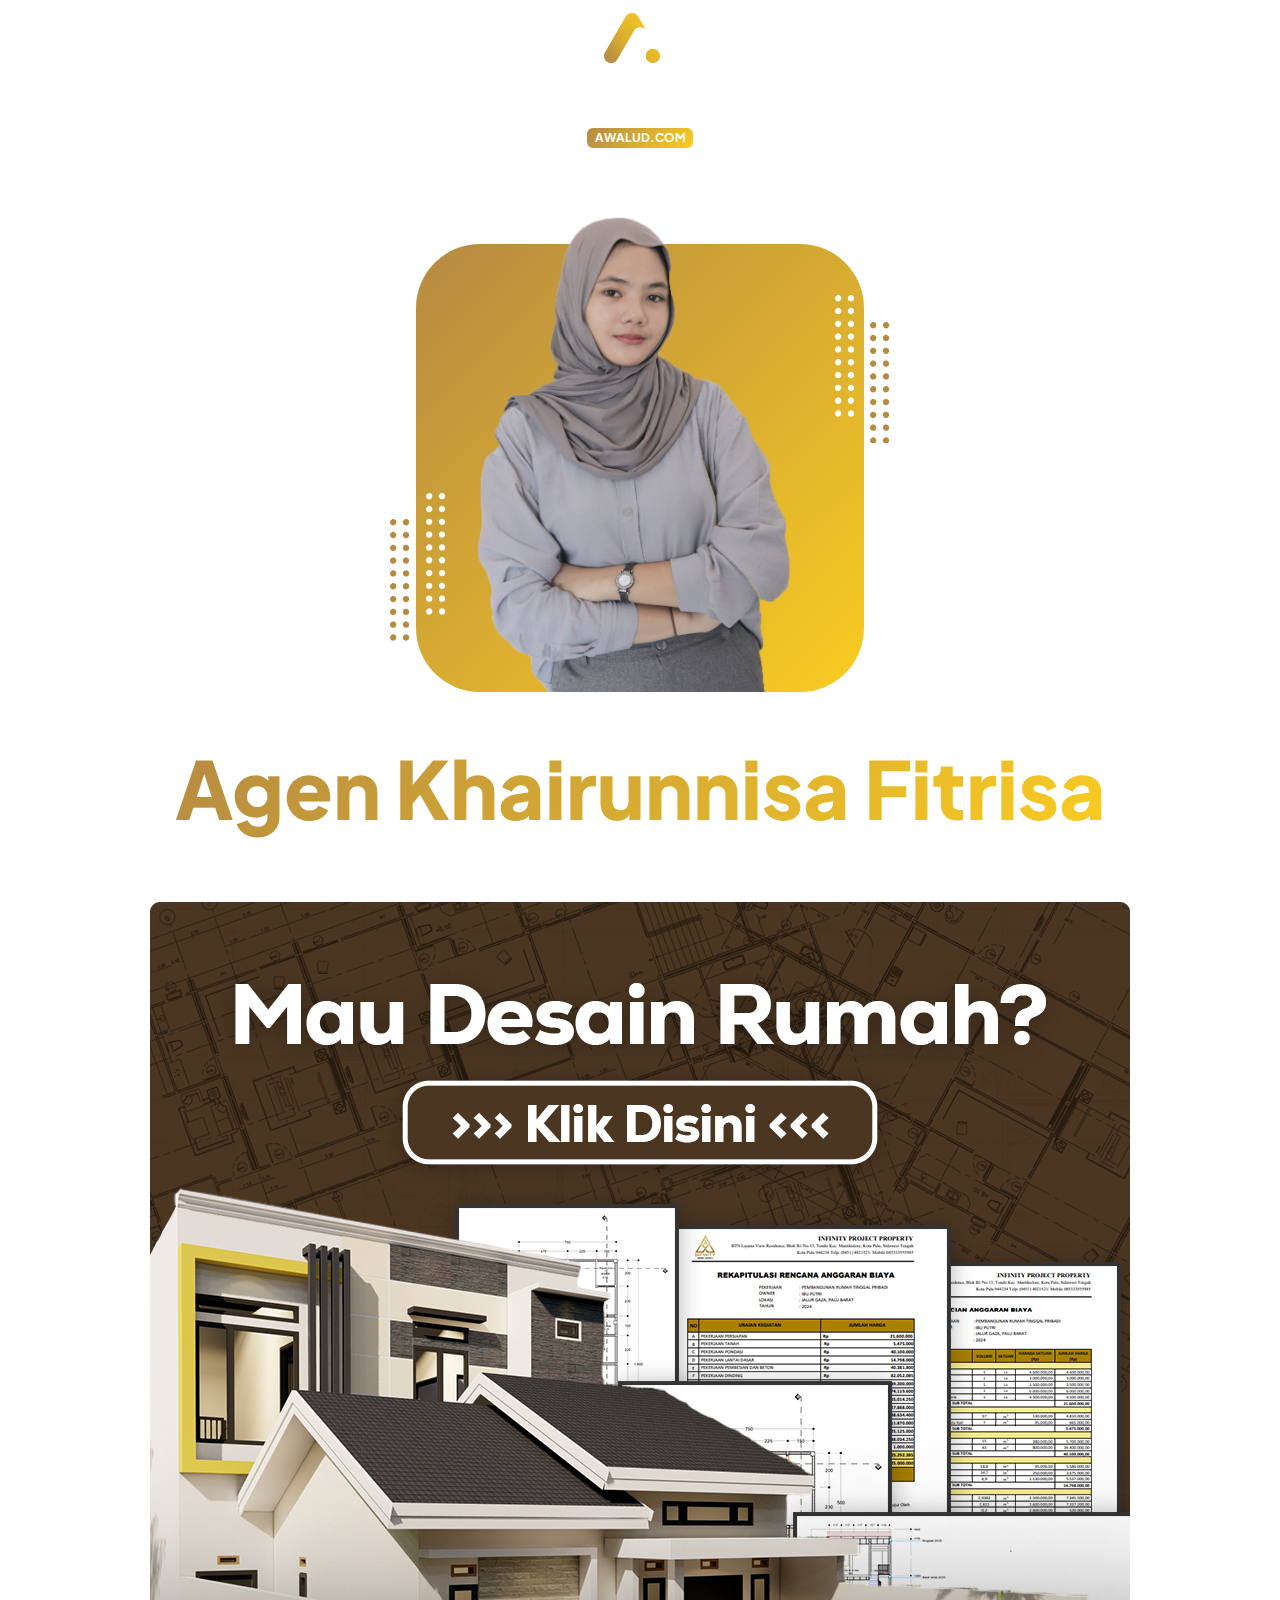
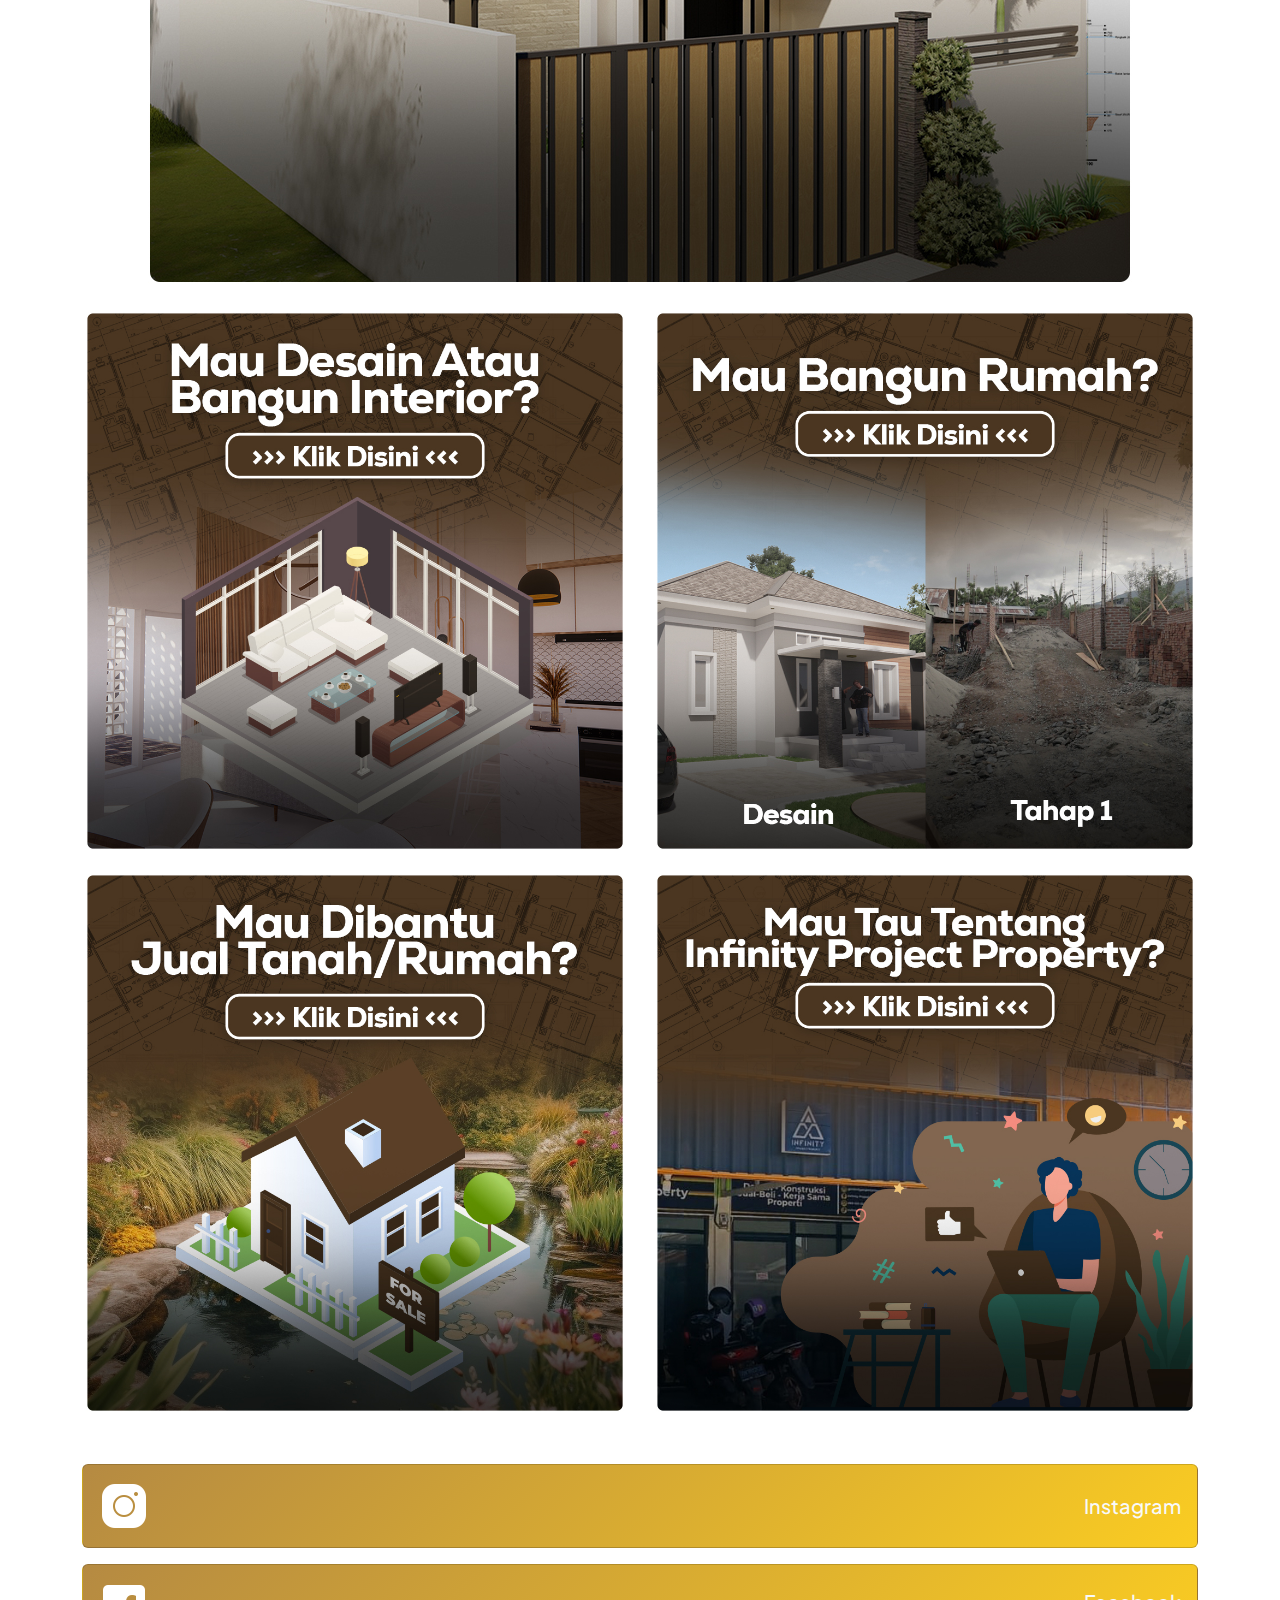
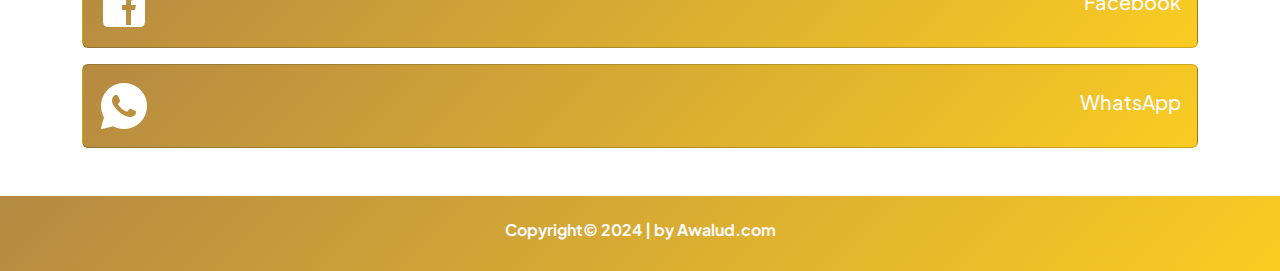
==== agen-nisa.html @ de3fcd7c "Add & Update" ====
<!DOCTYPE html>
<html lang="en">
  <head>
    <meta charset="utf-8" />
    <meta
      name="viewport"
      content="width=device-width, initial-scale=1, shrink-to-fit=no"
    />
    <meta name="description" content="" />
    <meta name="author" content="" />
    <title>Selamat Datang di | Awalud.com</title>
    <!-- Favicon-->
    <link rel="icon" type="image/x-icon" href="assets/logo.png" />
    <!-- Custom Google font-->
    <link rel="preconnect" href="https://fonts.googleapis.com" />
    <link rel="preconnect" href="https://fonts.gstatic.com" crossorigin />
    <link
      href="https://fonts.googleapis.com/css2?family=Plus+Jakarta+Sans:wght@100;200;300;400;500;600;700;800;900&amp;display=swap"
      rel="stylesheet"
    />
    <!-- Bootstrap icons-->
    <link
      href="https://cdn.jsdelivr.net/npm/bootstrap-icons@1.8.1/font/bootstrap-icons.css"
      rel="stylesheet"
    />
    <!-- Vendor CSS Files -->
    <link href="vendor/aos/aos.css" rel="stylesheet" />
    <!-- Core theme CSS (includes Bootstrap)-->
    <link href="css/styles.css" rel="stylesheet" />
    <style>
      #hero .animated {
        animation: up-down 2s ease-in-out infinite alternate-reverse both;
      }
      .ms-3 {
        margin-left: 1rem; /* Atau jumlah yang sesuai */
      }
    </style>
  </head>
  <body class="d-flex flex-column h-100">
    <main class="flex-shrink-0">
      <!-- Navigation-->
      <nav class="navbar fixed-top navbar-light bg-white sticky-top">
        <div class="container d-flex justify-content-center">
          <a class="navbar-brand" href="index.html">
            <img
              height="50"
              class="d-inline-block align-top"
              src="assets/logo/logo.png"
              alt=""
            />
          </a>
        </div>
      </nav>

      <!-- Header-->
      <header class="py-5">
        <div class="container">
          <div class="row align-items-center">
            <div class="col-xxl-12">
              <!-- Header text content-->
              <div class="text-center text-xxl-center">
                <div
                  class="badge bg-gradient-primary-to-secondary text-white mb-3"
                >
                  <div class="text-uppercase">Awalud.com</div>
                </div>
              </div>
            </div>
            <div class="col-xxl-12">
              <!-- Header profile picture-->
              <div
                id="hero"
                class="d-flex justify-content-center mt-3 mt-xxl-0"
              >
                <div class="profile bg-gradient-primary-to-secondary">
                  <!-- TIP: For best results, use a photo with a transparent background like the demo example below-->
                  <!-- Watch a tutorial on how to do this on YouTube (link)-->
                  <img
                    class="profile-img animated rounded"
                    src="assets/agen/agen-prisil.png"
                    alt="..."
                  />
                  <div class="dots-1">
                    <!-- SVG Dots-->
                    <svg
                      version="1.1"
                      xmlns="http://www.w3.org/2000/svg"
                      xmlns:xlink="http://www.w3.org/1999/xlink"
                      x="0px"
                      y="0px"
                      viewBox="0 0 191.6 1215.4"
                      style="enable-background: new 0 0 191.6 1215.4"
                      xml:space="preserve"
                    >
                      <g
                        transform="translate(0.000000,1280.000000) scale(0.100000,-0.100000)"
                      >
                        <path
                          d="M227.7,12788.6c-105-35-200-141-222-248c-43-206,163-412,369-369c155,32,275,190,260,339c-11,105-90,213-190,262        C383.7,12801.6,289.7,12808.6,227.7,12788.6z"
                        ></path>
                        <path
                          d="M1507.7,12788.6c-151-50-253-216-222-362c25-119,136-230,254-255c194-41,395,142,375,339c-11,105-90,213-190,262        C1663.7,12801.6,1569.7,12808.6,1507.7,12788.6z"
                        ></path>
                        <path
                          d="M227.7,11508.6c-105-35-200-141-222-248c-43-206,163-412,369-369c155,32,275,190,260,339c-11,105-90,213-190,262        C383.7,11521.6,289.7,11528.6,227.7,11508.6z"
                        ></path>
                        <path
                          d="M1507.7,11508.6c-151-50-253-216-222-362c25-119,136-230,254-255c194-41,395,142,375,339c-11,105-90,213-190,262        C1663.7,11521.6,1569.7,11528.6,1507.7,11508.6z"
                        ></path>
                        <path
                          d="M227.7,10228.6c-105-35-200-141-222-248c-43-206,163-412,369-369c155,32,275,190,260,339c-11,105-90,213-190,262        C383.7,10241.6,289.7,10248.6,227.7,10228.6z"
                        ></path>
                        <path
                          d="M1507.7,10228.6c-105-35-200-141-222-248c-43-206,163-412,369-369c155,32,275,190,260,339c-11,105-90,213-190,262        C1663.7,10241.6,1569.7,10248.6,1507.7,10228.6z"
                        ></path>
                        <path
                          d="M227.7,8948.6c-105-35-200-141-222-248c-43-206,163-412,369-369c155,32,275,190,260,339c-11,105-90,213-190,262        C383.7,8961.6,289.7,8968.6,227.7,8948.6z"
                        ></path>
                        <path
                          d="M1507.7,8948.6c-105-35-200-141-222-248c-43-206,163-412,369-369c155,32,275,190,260,339c-11,105-90,213-190,262        C1663.7,8961.6,1569.7,8968.6,1507.7,8948.6z"
                        ></path>
                        <path
                          d="M227.7,7668.6c-105-35-200-141-222-248c-43-206,163-412,369-369c155,32,275,190,260,339c-11,105-90,213-190,262        C383.7,7681.6,289.7,7688.6,227.7,7668.6z"
                        ></path>
                        <path
                          d="M1507.7,7668.6c-105-35-200-141-222-248c-43-206,163-412,369-369c155,32,275,190,260,339c-11,105-90,213-190,262        C1663.7,7681.6,1569.7,7688.6,1507.7,7668.6z"
                        ></path>
                        <path
                          d="M227.7,6388.6c-105-35-200-141-222-248c-43-206,163-412,369-369c155,32,275,190,260,339c-11,105-90,213-190,262        C383.7,6401.6,289.7,6408.6,227.7,6388.6z"
                        ></path>
                        <path
                          d="M1507.7,6388.6c-105-35-200-141-222-248c-43-206,163-412,369-369c155,32,275,190,260,339c-11,105-90,213-190,262        C1663.7,6401.6,1569.7,6408.6,1507.7,6388.6z"
                        ></path>
                        <path
                          d="M227.7,5108.6c-105-35-200-141-222-248c-43-206,163-412,369-369c155,32,275,190,260,339c-11,105-90,213-190,262        C383.7,5121.6,289.7,5128.6,227.7,5108.6z"
                        ></path>
                        <path
                          d="M1507.7,5108.6c-105-35-200-141-222-248c-43-206,163-412,369-369c155,32,275,190,260,339c-11,105-90,213-190,262        C1663.7,5121.6,1569.7,5128.6,1507.7,5108.6z"
                        ></path>
                        <path
                          d="M227.7,3828.6c-105-35-200-141-222-248c-43-206,163-412,369-369c155,32,275,190,260,339c-11,105-90,213-190,262        C383.7,3841.6,289.7,3848.6,227.7,3828.6z"
                        ></path>
                        <path
                          d="M1507.7,3828.6c-105-35-200-141-222-248c-43-206,163-412,369-369c155,32,275,190,260,339c-11,105-90,213-190,262        C1663.7,3841.6,1569.7,3848.6,1507.7,3828.6z"
                        ></path>
                        <path
                          d="M227.7,2548.6c-105-35-200-141-222-248c-43-206,163-412,369-369c155,32,275,190,260,339c-11,105-90,213-190,262        C383.7,2561.6,289.7,2568.6,227.7,2548.6z"
                        ></path>
                        <path
                          d="M1507.7,2548.6c-105-35-200-141-222-248c-43-206,163-412,369-369c155,32,275,190,260,339c-11,105-90,213-190,262        C1663.7,2561.6,1569.7,2568.6,1507.7,2548.6z"
                        ></path>
                        <path
                          d="M227.7,1268.6c-105-35-200-141-222-248c-43-206,163-412,369-369c155,32,275,190,260,339c-11,105-90,213-190,262        C383.7,1281.6,289.7,1288.6,227.7,1268.6z"
                        ></path>
                        <path
                          d="M1507.7,1268.6c-105-35-200-141-222-248c-43-206,163-412,369-369c155,32,275,190,260,339c-11,105-90,213-190,262        C1663.7,1281.6,1569.7,1288.6,1507.7,1268.6z"
                        ></path>
                      </g>
                    </svg>
                    <!-- END of SVG dots-->
                  </div>
                  <div class="dots-2">
                    <!-- SVG Dots-->
                    <svg
                      version="1.1"
                      xmlns="http://www.w3.org/2000/svg"
                      xmlns:xlink="http://www.w3.org/1999/xlink"
                      x="0px"
                      y="0px"
                      viewBox="0 0 191.6 1215.4"
                      style="enable-background: new 0 0 191.6 1215.4"
                      xml:space="preserve"
                    >
                      <g
                        transform="translate(0.000000,1280.000000) scale(0.100000,-0.100000)"
                      >
                        <path
                          d="M227.7,12788.6c-105-35-200-141-222-248c-43-206,163-412,369-369c155,32,275,190,260,339c-11,105-90,213-190,262        C383.7,12801.6,289.7,12808.6,227.7,12788.6z"
                        ></path>
                        <path
                          d="M1507.7,12788.6c-151-50-253-216-222-362c25-119,136-230,254-255c194-41,395,142,375,339c-11,105-90,213-190,262        C1663.7,12801.6,1569.7,12808.6,1507.7,12788.6z"
                        ></path>
                        <path
                          d="M227.7,11508.6c-105-35-200-141-222-248c-43-206,163-412,369-369c155,32,275,190,260,339c-11,105-90,213-190,262        C383.7,11521.6,289.7,11528.6,227.7,11508.6z"
                        ></path>
                        <path
                          d="M1507.7,11508.6c-151-50-253-216-222-362c25-119,136-230,254-255c194-41,395,142,375,339c-11,105-90,213-190,262        C1663.7,11521.6,1569.7,11528.6,1507.7,11508.6z"
                        ></path>
                        <path
                          d="M227.7,10228.6c-105-35-200-141-222-248c-43-206,163-412,369-369c155,32,275,190,260,339c-11,105-90,213-190,262        C383.7,10241.6,289.7,10248.6,227.7,10228.6z"
                        ></path>
                        <path
                          d="M1507.7,10228.6c-105-35-200-141-222-248c-43-206,163-412,369-369c155,32,275,190,260,339c-11,105-90,213-190,262        C1663.7,10241.6,1569.7,10248.6,1507.7,10228.6z"
                        ></path>
                        <path
                          d="M227.7,8948.6c-105-35-200-141-222-248c-43-206,163-412,369-369c155,32,275,190,260,339c-11,105-90,213-190,262        C383.7,8961.6,289.7,8968.6,227.7,8948.6z"
                        ></path>
                        <path
                          d="M1507.7,8948.6c-105-35-200-141-222-248c-43-206,163-412,369-369c155,32,275,190,260,339c-11,105-90,213-190,262        C1663.7,8961.6,1569.7,8968.6,1507.7,8948.6z"
                        ></path>
                        <path
                          d="M227.7,7668.6c-105-35-200-141-222-248c-43-206,163-412,369-369c155,32,275,190,260,339c-11,105-90,213-190,262        C383.7,7681.6,289.7,7688.6,227.7,7668.6z"
                        ></path>
                        <path
                          d="M1507.7,7668.6c-105-35-200-141-222-248c-43-206,163-412,369-369c155,32,275,190,260,339c-11,105-90,213-190,262        C1663.7,7681.6,1569.7,7688.6,1507.7,7668.6z"
                        ></path>
                        <path
                          d="M227.7,6388.6c-105-35-200-141-222-248c-43-206,163-412,369-369c155,32,275,190,260,339c-11,105-90,213-190,262        C383.7,6401.6,289.7,6408.6,227.7,6388.6z"
                        ></path>
                        <path
                          d="M1507.7,6388.6c-105-35-200-141-222-248c-43-206,163-412,369-369c155,32,275,190,260,339c-11,105-90,213-190,262        C1663.7,6401.6,1569.7,6408.6,1507.7,6388.6z"
                        ></path>
                        <path
                          d="M227.7,5108.6c-105-35-200-141-222-248c-43-206,163-412,369-369c155,32,275,190,260,339c-11,105-90,213-190,262        C383.7,5121.6,289.7,5128.6,227.7,5108.6z"
                        ></path>
                        <path
                          d="M1507.7,5108.6c-105-35-200-141-222-248c-43-206,163-412,369-369c155,32,275,190,260,339c-11,105-90,213-190,262        C1663.7,5121.6,1569.7,5128.6,1507.7,5108.6z"
                        ></path>
                        <path
                          d="M227.7,3828.6c-105-35-200-141-222-248c-43-206,163-412,369-369c155,32,275,190,260,339c-11,105-90,213-190,262        C383.7,3841.6,289.7,3848.6,227.7,3828.6z"
                        ></path>
                        <path
                          d="M1507.7,3828.6c-105-35-200-141-222-248c-43-206,163-412,369-369c155,32,275,190,260,339c-11,105-90,213-190,262        C1663.7,3841.6,1569.7,3848.6,1507.7,3828.6z"
                        ></path>
                        <path
                          d="M227.7,2548.6c-105-35-200-141-222-248c-43-206,163-412,369-369c155,32,275,190,260,339c-11,105-90,213-190,262        C383.7,2561.6,289.7,2568.6,227.7,2548.6z"
                        ></path>
                        <path
                          d="M1507.7,2548.6c-105-35-200-141-222-248c-43-206,163-412,369-369c155,32,275,190,260,339c-11,105-90,213-190,262        C1663.7,2561.6,1569.7,2568.6,1507.7,2548.6z"
                        ></path>
                        <path
                          d="M227.7,1268.6c-105-35-200-141-222-248c-43-206,163-412,369-369c155,32,275,190,260,339c-11,105-90,213-190,262        C383.7,1281.6,289.7,1288.6,227.7,1268.6z"
                        ></path>
                        <path
                          d="M1507.7,1268.6c-105-35-200-141-222-248c-43-206,163-412,369-369c155,32,275,190,260,339c-11,105-90,213-190,262        C1663.7,1281.6,1569.7,1288.6,1507.7,1268.6z"
                        ></path>
                      </g>
                    </svg>
                    <!-- END of SVG dots-->
                  </div>
                  <div class="dots-3">
                    <!-- SVG Dots-->
                    <svg
                      version="1.1"
                      xmlns="http://www.w3.org/2000/svg"
                      xmlns:xlink="http://www.w3.org/1999/xlink"
                      x="0px"
                      y="0px"
                      viewBox="0 0 191.6 1215.4"
                      style="enable-background: new 0 0 191.6 1215.4"
                      xml:space="preserve"
                    >
                      <g
                        transform="translate(0.000000,1280.000000) scale(0.100000,-0.100000)"
                      >
                        <path
                          d="M227.7,12788.6c-105-35-200-141-222-248c-43-206,163-412,369-369c155,32,275,190,260,339c-11,105-90,213-190,262        C383.7,12801.6,289.7,12808.6,227.7,12788.6z"
                        ></path>
                        <path
                          d="M1507.7,12788.6c-151-50-253-216-222-362c25-119,136-230,254-255c194-41,395,142,375,339c-11,105-90,213-190,262        C1663.7,12801.6,1569.7,12808.6,1507.7,12788.6z"
                        ></path>
                        <path
                          d="M227.7,11508.6c-105-35-200-141-222-248c-43-206,163-412,369-369c155,32,275,190,260,339c-11,105-90,213-190,262        C383.7,11521.6,289.7,11528.6,227.7,11508.6z"
                        ></path>
                        <path
                          d="M1507.7,11508.6c-151-50-253-216-222-362c25-119,136-230,254-255c194-41,395,142,375,339c-11,105-90,213-190,262        C1663.7,11521.6,1569.7,11528.6,1507.7,11508.6z"
                        ></path>
                        <path
                          d="M227.7,10228.6c-105-35-200-141-222-248c-43-206,163-412,369-369c155,32,275,190,260,339c-11,105-90,213-190,262        C383.7,10241.6,289.7,10248.6,227.7,10228.6z"
                        ></path>
                        <path
                          d="M1507.7,10228.6c-105-35-200-141-222-248c-43-206,163-412,369-369c155,32,275,190,260,339c-11,105-90,213-190,262        C1663.7,10241.6,1569.7,10248.6,1507.7,10228.6z"
                        ></path>
                        <path
                          d="M227.7,8948.6c-105-35-200-141-222-248c-43-206,163-412,369-369c155,32,275,190,260,339c-11,105-90,213-190,262        C383.7,8961.6,289.7,8968.6,227.7,8948.6z"
                        ></path>
                        <path
                          d="M1507.7,8948.6c-105-35-200-141-222-248c-43-206,163-412,369-369c155,32,275,190,260,339c-11,105-90,213-190,262        C1663.7,8961.6,1569.7,8968.6,1507.7,8948.6z"
                        ></path>
                        <path
                          d="M227.7,7668.6c-105-35-200-141-222-248c-43-206,163-412,369-369c155,32,275,190,260,339c-11,105-90,213-190,262        C383.7,7681.6,289.7,7688.6,227.7,7668.6z"
                        ></path>
                        <path
                          d="M1507.7,7668.6c-105-35-200-141-222-248c-43-206,163-412,369-369c155,32,275,190,260,339c-11,105-90,213-190,262        C1663.7,7681.6,1569.7,7688.6,1507.7,7668.6z"
                        ></path>
                        <path
                          d="M227.7,6388.6c-105-35-200-141-222-248c-43-206,163-412,369-369c155,32,275,190,260,339c-11,105-90,213-190,262        C383.7,6401.6,289.7,6408.6,227.7,6388.6z"
                        ></path>
                        <path
                          d="M1507.7,6388.6c-105-35-200-141-222-248c-43-206,163-412,369-369c155,32,275,190,260,339c-11,105-90,213-190,262        C1663.7,6401.6,1569.7,6408.6,1507.7,6388.6z"
                        ></path>
                        <path
                          d="M227.7,5108.6c-105-35-200-141-222-248c-43-206,163-412,369-369c155,32,275,190,260,339c-11,105-90,213-190,262        C383.7,5121.6,289.7,5128.6,227.7,5108.6z"
                        ></path>
                        <path
                          d="M1507.7,5108.6c-105-35-200-141-222-248c-43-206,163-412,369-369c155,32,275,190,260,339c-11,105-90,213-190,262        C1663.7,5121.6,1569.7,5128.6,1507.7,5108.6z"
                        ></path>
                        <path
                          d="M227.7,3828.6c-105-35-200-141-222-248c-43-206,163-412,369-369c155,32,275,190,260,339c-11,105-90,213-190,262        C383.7,3841.6,289.7,3848.6,227.7,3828.6z"
                        ></path>
                        <path
                          d="M1507.7,3828.6c-105-35-200-141-222-248c-43-206,163-412,369-369c155,32,275,190,260,339c-11,105-90,213-190,262        C1663.7,3841.6,1569.7,3848.6,1507.7,3828.6z"
                        ></path>
                        <path
                          d="M227.7,2548.6c-105-35-200-141-222-248c-43-206,163-412,369-369c155,32,275,190,260,339c-11,105-90,213-190,262        C383.7,2561.6,289.7,2568.6,227.7,2548.6z"
                        ></path>
                        <path
                          d="M1507.7,2548.6c-105-35-200-141-222-248c-43-206,163-412,369-369c155,32,275,190,260,339c-11,105-90,213-190,262        C1663.7,2561.6,1569.7,2568.6,1507.7,2548.6z"
                        ></path>
                        <path
                          d="M227.7,1268.6c-105-35-200-141-222-248c-43-206,163-412,369-369c155,32,275,190,260,339c-11,105-90,213-190,262        C383.7,1281.6,289.7,1288.6,227.7,1268.6z"
                        ></path>
                        <path
                          d="M1507.7,1268.6c-105-35-200-141-222-248c-43-206,163-412,369-369c155,32,275,190,260,339c-11,105-90,213-190,262        C1663.7,1281.6,1569.7,1288.6,1507.7,1268.6z"
                        ></path>
                      </g>
                    </svg>
                    <!-- END of SVG dots-->
                  </div>
                  <div class="dots-4">
                    <!-- SVG Dots-->
                    <svg
                      version="1.1"
                      xmlns="http://www.w3.org/2000/svg"
                      xmlns:xlink="http://www.w3.org/1999/xlink"
                      x="0px"
                      y="0px"
                      viewBox="0 0 191.6 1215.4"
                      style="enable-background: new 0 0 191.6 1215.4"
                      xml:space="preserve"
                    >
                      <g
                        transform="translate(0.000000,1280.000000) scale(0.100000,-0.100000)"
                      >
                        <path
                          d="M227.7,12788.6c-105-35-200-141-222-248c-43-206,163-412,369-369c155,32,275,190,260,339c-11,105-90,213-190,262        C383.7,12801.6,289.7,12808.6,227.7,12788.6z"
                        ></path>
                        <path
                          d="M1507.7,12788.6c-151-50-253-216-222-362c25-119,136-230,254-255c194-41,395,142,375,339c-11,105-90,213-190,262        C1663.7,12801.6,1569.7,12808.6,1507.7,12788.6z"
                        ></path>
                        <path
                          d="M227.7,11508.6c-105-35-200-141-222-248c-43-206,163-412,369-369c155,32,275,190,260,339c-11,105-90,213-190,262        C383.7,11521.6,289.7,11528.6,227.7,11508.6z"
                        ></path>
                        <path
                          d="M1507.7,11508.6c-151-50-253-216-222-362c25-119,136-230,254-255c194-41,395,142,375,339c-11,105-90,213-190,262        C1663.7,11521.6,1569.7,11528.6,1507.7,11508.6z"
                        ></path>
                        <path
                          d="M227.7,10228.6c-105-35-200-141-222-248c-43-206,163-412,369-369c155,32,275,190,260,339c-11,105-90,213-190,262        C383.7,10241.6,289.7,10248.6,227.7,10228.6z"
                        ></path>
                        <path
                          d="M1507.7,10228.6c-105-35-200-141-222-248c-43-206,163-412,369-369c155,32,275,190,260,339c-11,105-90,213-190,262        C1663.7,10241.6,1569.7,10248.6,1507.7,10228.6z"
                        ></path>
                        <path
                          d="M227.7,8948.6c-105-35-200-141-222-248c-43-206,163-412,369-369c155,32,275,190,260,339c-11,105-90,213-190,262        C383.7,8961.6,289.7,8968.6,227.7,8948.6z"
                        ></path>
                        <path
                          d="M1507.7,8948.6c-105-35-200-141-222-248c-43-206,163-412,369-369c155,32,275,190,260,339c-11,105-90,213-190,262        C1663.7,8961.6,1569.7,8968.6,1507.7,8948.6z"
                        ></path>
                        <path
                          d="M227.7,7668.6c-105-35-200-141-222-248c-43-206,163-412,369-369c155,32,275,190,260,339c-11,105-90,213-190,262        C383.7,7681.6,289.7,7688.6,227.7,7668.6z"
                        ></path>
                        <path
                          d="M1507.7,7668.6c-105-35-200-141-222-248c-43-206,163-412,369-369c155,32,275,190,260,339c-11,105-90,213-190,262        C1663.7,7681.6,1569.7,7688.6,1507.7,7668.6z"
                        ></path>
                        <path
                          d="M227.7,6388.6c-105-35-200-141-222-248c-43-206,163-412,369-369c155,32,275,190,260,339c-11,105-90,213-190,262        C383.7,6401.6,289.7,6408.6,227.7,6388.6z"
                        ></path>
                        <path
                          d="M1507.7,6388.6c-105-35-200-141-222-248c-43-206,163-412,369-369c155,32,275,190,260,339c-11,105-90,213-190,262        C1663.7,6401.6,1569.7,6408.6,1507.7,6388.6z"
                        ></path>
                        <path
                          d="M227.7,5108.6c-105-35-200-141-222-248c-43-206,163-412,369-369c155,32,275,190,260,339c-11,105-90,213-190,262        C383.7,5121.6,289.7,5128.6,227.7,5108.6z"
                        ></path>
                        <path
                          d="M1507.7,5108.6c-105-35-200-141-222-248c-43-206,163-412,369-369c155,32,275,190,260,339c-11,105-90,213-190,262        C1663.7,5121.6,1569.7,5128.6,1507.7,5108.6z"
                        ></path>
                        <path
                          d="M227.7,3828.6c-105-35-200-141-222-248c-43-206,163-412,369-369c155,32,275,190,260,339c-11,105-90,213-190,262        C383.7,3841.6,289.7,3848.6,227.7,3828.6z"
                        ></path>
                        <path
                          d="M1507.7,3828.6c-105-35-200-141-222-248c-43-206,163-412,369-369c155,32,275,190,260,339c-11,105-90,213-190,262        C1663.7,3841.6,1569.7,3848.6,1507.7,3828.6z"
                        ></path>
                        <path
                          d="M227.7,2548.6c-105-35-200-141-222-248c-43-206,163-412,369-369c155,32,275,190,260,339c-11,105-90,213-190,262        C383.7,2561.6,289.7,2568.6,227.7,2548.6z"
                        ></path>
                        <path
                          d="M1507.7,2548.6c-105-35-200-141-222-248c-43-206,163-412,369-369c155,32,275,190,260,339c-11,105-90,213-190,262        C1663.7,2561.6,1569.7,2568.6,1507.7,2548.6z"
                        ></path>
                        <path
                          d="M227.7,1268.6c-105-35-200-141-222-248c-43-206,163-412,369-369c155,32,275,190,260,339c-11,105-90,213-190,262        C383.7,1281.6,289.7,1288.6,227.7,1268.6z"
                        ></path>
                        <path
                          d="M1507.7,1268.6c-105-35-200-141-222-248c-43-206,163-412,369-369c155,32,275,190,260,339c-11,105-90,213-190,262        C1663.7,1281.6,1569.7,1288.6,1507.7,1268.6z"
                        ></path>
                      </g>
                    </svg>
                    <!-- END of SVG dots-->
                  </div>
                </div>
              </div>
            </div>

            <div class="col-xxl-12 mt-5">
              <div class="text-center text-xxl-center">
                <h1 class="display-1 fw-bolder">
                  <strong class="text-gradient d-inline"
                    >Agen Khairunnisa Fitrisa</strong
                  >
                </h1>
              </div>
            </div>
          </div>
        </div>
      </header>

      <div class="container">
        <div class="row text-center">
          <div class="col-12">
            <a
              href="https://api.whatsapp.com/send?phone=6285190056328&text=Hai%20Kak%20Devi,%20Saya%20tertarik%20dengan%20jasa%20desain%20rumah,%20bisa%20bantu%20untuk%20informasi%20selengkapnya?"
            >
              <img class="img-fluid" src="assets/homepage/desain.jpg" alt="" />
            </a>
          </div>
        </div>

        <div class="row mt-3">
          <div class="col-6">
            <a
              href="https://api.whatsapp.com/send?phone=6285190056328&text=Hai%20Kak%20Devi,%20Saya%20tertarik%20dengan%20jasa%20bangun%20rumah,%20bisa%20bantu%20untuk%20informasi%20selengkapnya?"
            >
              <img
                class="img-fluid"
                src="assets/homepage/interior.jpg"
                alt=""
              />
            </a>
          </div>
          <div class="col-6">
            <a
              href="https://api.whatsapp.com/send?phone=6285190056328&text=Hai%20Kak%20Devi,%20Saya%20tertarik%20dengan%20desain%20dan%20buat%20interior%20rumah,%20bisa%20bantu%20informasi%20selengkapnya?"
            >
              <img class="img-fluid" src="assets/homepage/bangun.jpg" alt="" />
            </a>
          </div>
        </div>

        <div class="row mt-3">
          <div class="col-6">
            <a
              href="https://api.whatsapp.com/send?phone=6285190056328&text=Hai%20Kak%20Devi,%20Saya%20tertarik%20untuk%20membahas%20kerjasama%20lahan.%20Bisa%20mohon%20info%20lebih%20lanjut?"
            >
              <img class="img-fluid" src="assets/homepage/jual.jpg" alt="" />
            </a>
          </div>
          <div class="col-6">
            <a href="https://infinityprojectproperty.com/">
              <img
                class="img-fluid"
                src="assets/homepage/infinity.jpg"
                alt=""
              />
            </a>
          </div>
        </div>
      </div>

      <div class="container mt-5 mb-5">
        <div class="row">
          <div class="col-12">
            <a
              href="https://www.instagram.com/theycallme.prisilia?"
              style="text-decoration: none"
            >
              <div class="card bg-gradient-primary-to-secondary">
                <div
                  class="d-flex align-items-center justify-content-between p-3"
                >
                  <img width="50" src="assets/icon/instagram.png" alt="" />
                  <h5 class="text-light card-text ms-3">Instagram</h5>
                </div>
              </div>
            </a>
            <a href="#" style="text-decoration: none">
              <div class="card bg-gradient-primary-to-secondary mt-3">
                <div
                  class="d-flex align-items-center justify-content-between p-3"
                >
                  <img width="50" src="assets/icon/facebook.png" alt="" />
                  <h5 class="text-light ms-3">Facebook</h5>
                </div>
              </div>
            </a>
            <a
              href="https://api.whatsapp.com/send?phone=6282345477614&text=Assalamualaikum"
              style="text-decoration: none"
            >
              <div class="card bg-gradient-primary-to-secondary mt-3">
                <div
                  class="d-flex align-items-center justify-content-between p-3"
                >
                  <img width="50" src="assets/icon/whatsapp.png" alt="" />
                  <h5 class="text-light ms-3">WhatsApp</h5>
                </div>
              </div>
            </a>
          </div>
        </div>
      </div>
    </main>
    <!-- Footer-->
    <footer class="bg-gradient-primary-to-secondary py-4 mt-auto">
      <div class="container px-5">
        <h6 class="text-center text-light">
          <strong>Copyright&copy; 2024 | by Awalud.com</strong>
        </h6>
      </div>
    </footer>
    <!-- Bootstrap core JS-->
    <script src="https://cdn.jsdelivr.net/npm/bootstrap@5.2.3/dist/js/bootstrap.bundle.min.js"></script>
    <!-- Core theme JS-->
    <script src="js/scripts.js"></script>
    <!-- Vendor JS Files -->
    <script src="vendor/aos/aos.js"></script>
  </body>
</html>
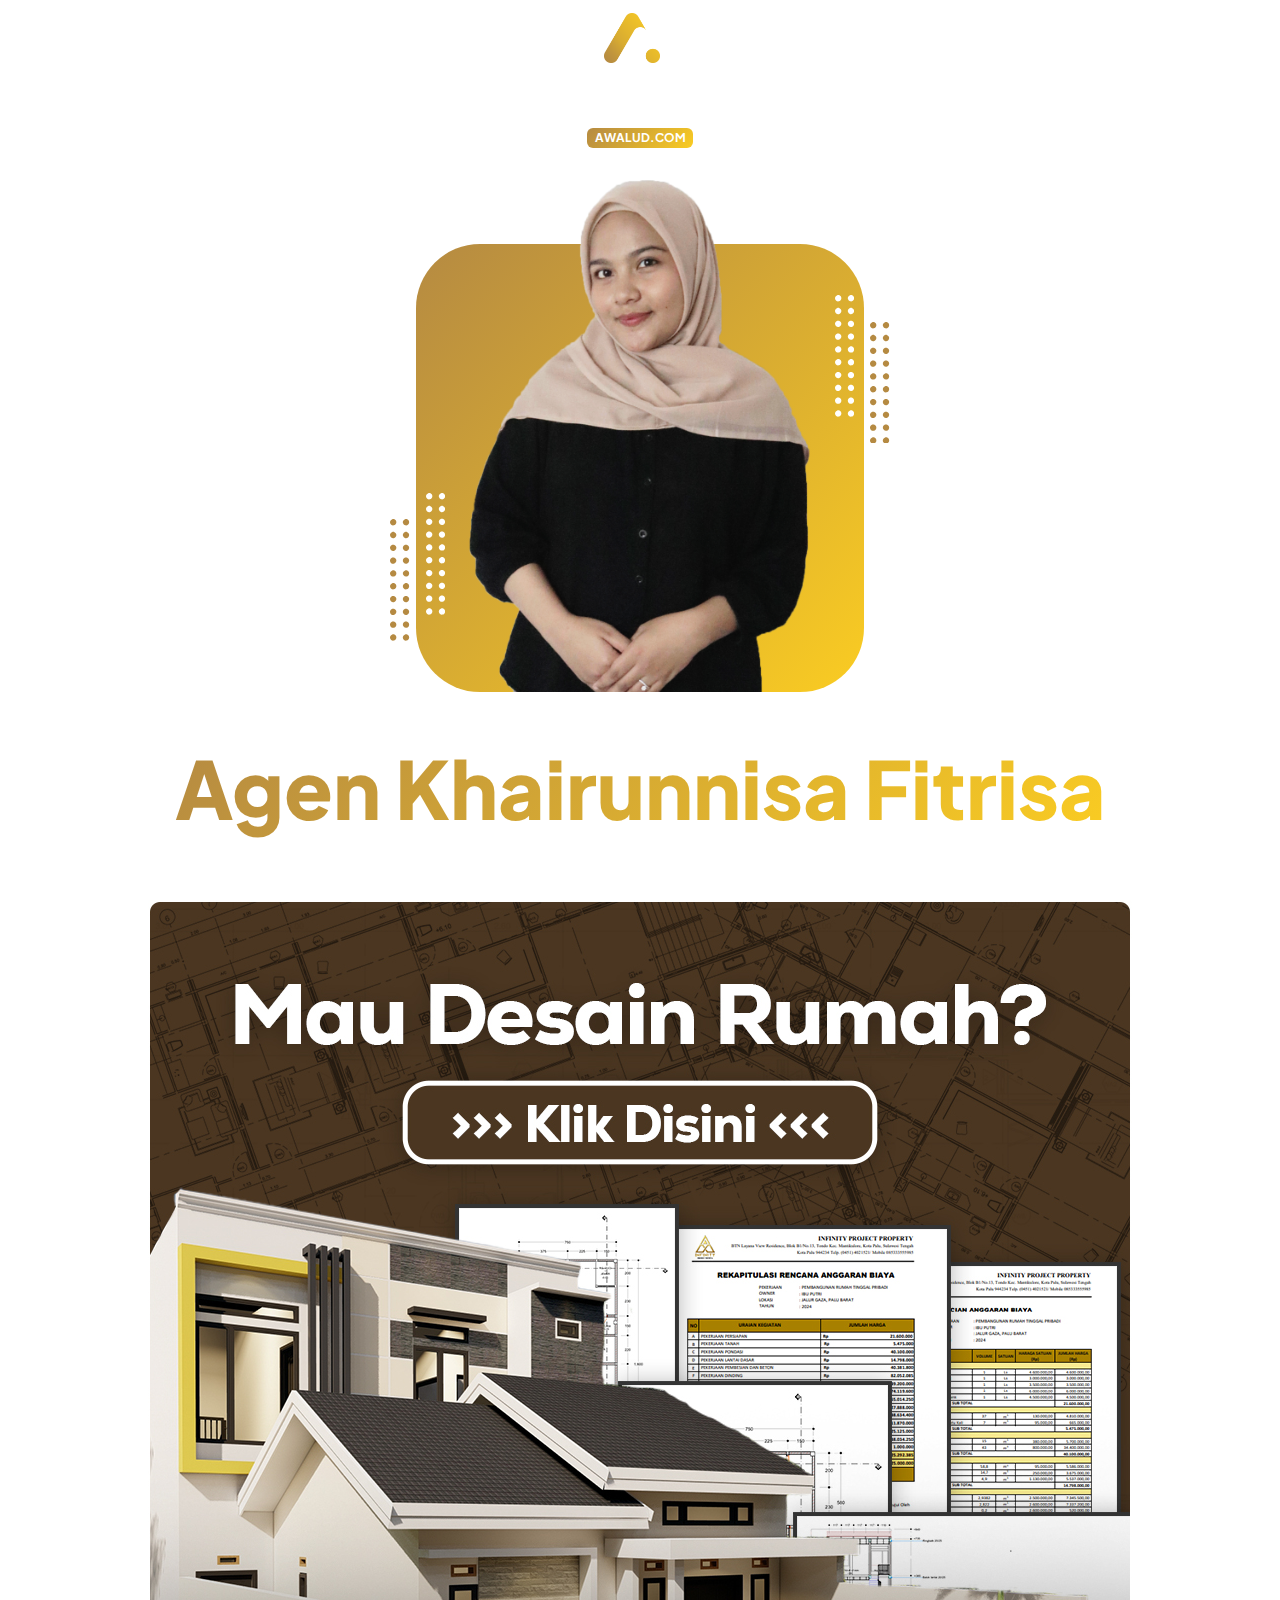
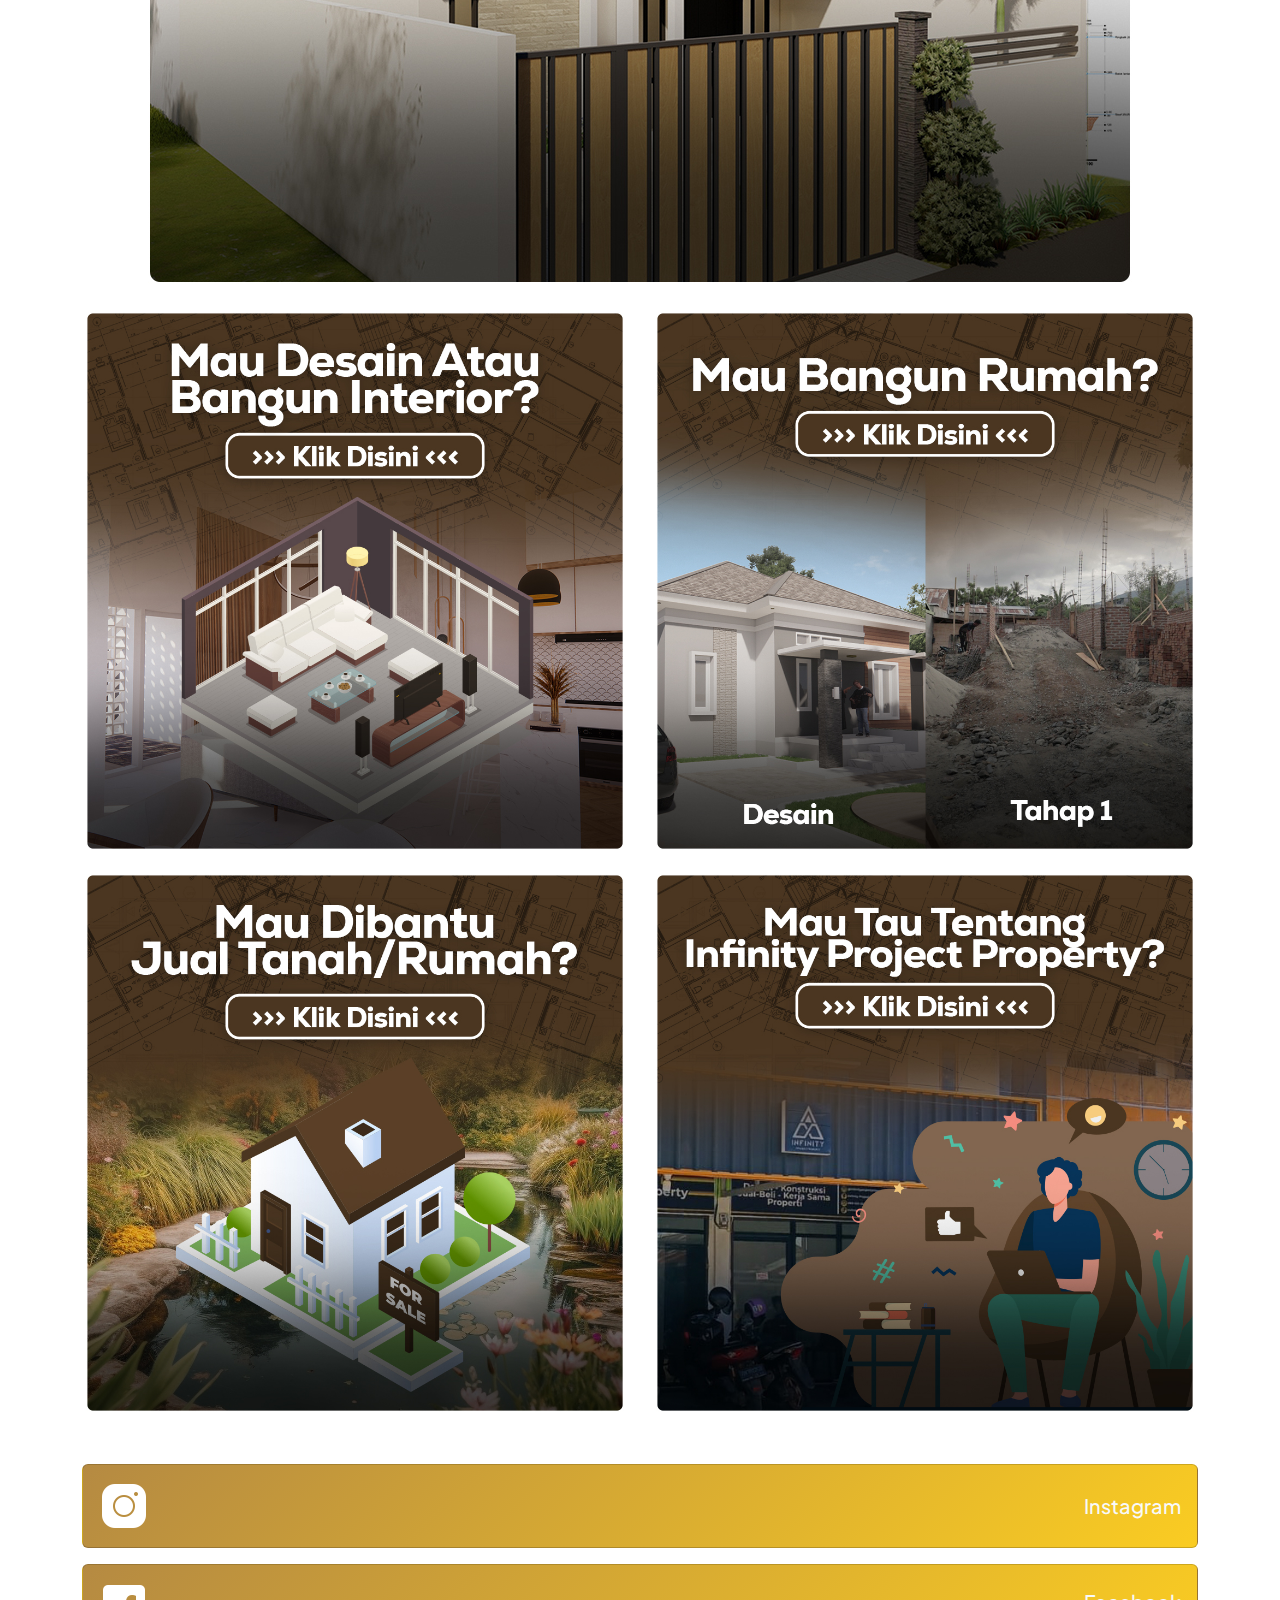
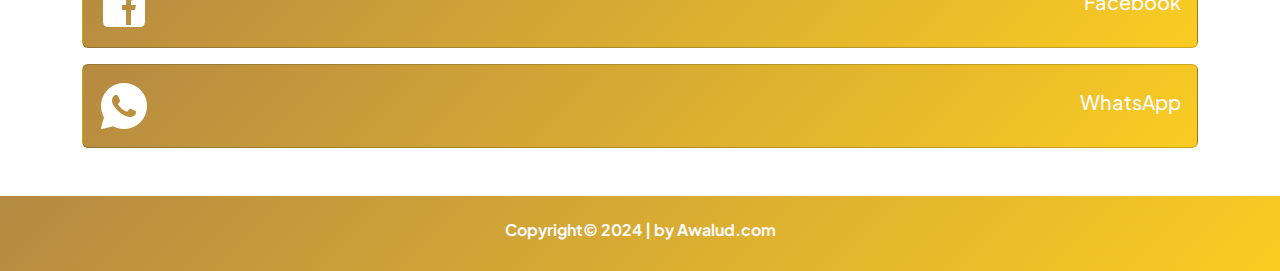
==== commit 39b929a0: "Add & Update" ====
--- a/agen-nisa.html
+++ b/agen-nisa.html
@@ -77,7 +77,7 @@
                   <!-- Watch a tutorial on how to do this on YouTube (link)-->
                   <img
                     class="profile-img animated rounded"
-                    src="assets/agen/agen-prisil.png"
+                    src="assets/agen/agen-nisa.png"
                     alt="..."
                   />
                   <div class="dots-1">
@@ -417,7 +417,7 @@
         <div class="row text-center">
           <div class="col-12">
             <a
-              href="https://api.whatsapp.com/send?phone=6285190056328&text=Hai%20Kak%20Devi,%20Saya%20tertarik%20dengan%20jasa%20desain%20rumah,%20bisa%20bantu%20untuk%20informasi%20selengkapnya?"
+              href="https://api.whatsapp.com/send?phone=6285348121617&text=Hai%20Kak%20Nisa,%20Saya%20tertarik%20dengan%20jasa%20desain%20rumah,%20bisa%20bantu%20untuk%20informasi%20selengkapnya?"
             >
               <img class="img-fluid" src="assets/homepage/desain.jpg" alt="" />
             </a>
@@ -427,7 +427,7 @@
         <div class="row mt-3">
           <div class="col-6">
             <a
-              href="https://api.whatsapp.com/send?phone=6285190056328&text=Hai%20Kak%20Devi,%20Saya%20tertarik%20dengan%20jasa%20bangun%20rumah,%20bisa%20bantu%20untuk%20informasi%20selengkapnya?"
+              href="https://api.whatsapp.com/send?phone=6285348121617&text=Hai%20Kak%20Nisa,%20Saya%20tertarik%20dengan%20jasa%20bangun%20rumah,%20bisa%20bantu%20untuk%20informasi%20selengkapnya?"
             >
               <img
                 class="img-fluid"
@@ -438,7 +438,7 @@
           </div>
           <div class="col-6">
             <a
-              href="https://api.whatsapp.com/send?phone=6285190056328&text=Hai%20Kak%20Devi,%20Saya%20tertarik%20dengan%20desain%20dan%20buat%20interior%20rumah,%20bisa%20bantu%20informasi%20selengkapnya?"
+              href="https://api.whatsapp.com/send?phone=6285348121617&text=Hai%20Kak%20Nisa,%20Saya%20tertarik%20dengan%20desain%20dan%20buat%20interior%20rumah,%20bisa%20bantu%20informasi%20selengkapnya?"
             >
               <img class="img-fluid" src="assets/homepage/bangun.jpg" alt="" />
             </a>
@@ -448,7 +448,7 @@
         <div class="row mt-3">
           <div class="col-6">
             <a
-              href="https://api.whatsapp.com/send?phone=6285190056328&text=Hai%20Kak%20Devi,%20Saya%20tertarik%20untuk%20membahas%20kerjasama%20lahan.%20Bisa%20mohon%20info%20lebih%20lanjut?"
+              href="https://api.whatsapp.com/send?phone=6285348121617&text=Hai%20Kak%20Nisa,%20Saya%20tertarik%20untuk%20membahas%20kerjasama%20lahan.%20Bisa%20mohon%20info%20lebih%20lanjut?"
             >
               <img class="img-fluid" src="assets/homepage/jual.jpg" alt="" />
             </a>
@@ -469,7 +469,7 @@
         <div class="row">
           <div class="col-12">
             <a
-              href="https://www.instagram.com/theycallme.prisilia?"
+              href="#"
               style="text-decoration: none"
             >
               <div class="card bg-gradient-primary-to-secondary">
@@ -481,7 +481,7 @@
                 </div>
               </div>
             </a>
-            <a href="#" style="text-decoration: none">
+            <a href="https://www.facebook.com/61563518907072" style="text-decoration: none">
               <div class="card bg-gradient-primary-to-secondary mt-3">
                 <div
                   class="d-flex align-items-center justify-content-between p-3"
@@ -492,7 +492,7 @@
               </div>
             </a>
             <a
-              href="https://api.whatsapp.com/send?phone=6282345477614&text=Assalamualaikum"
+              href="https://api.whatsapp.com/send?phone=6285348121617&text=Assalamualaikum"
               style="text-decoration: none"
             >
               <div class="card bg-gradient-primary-to-secondary mt-3">
